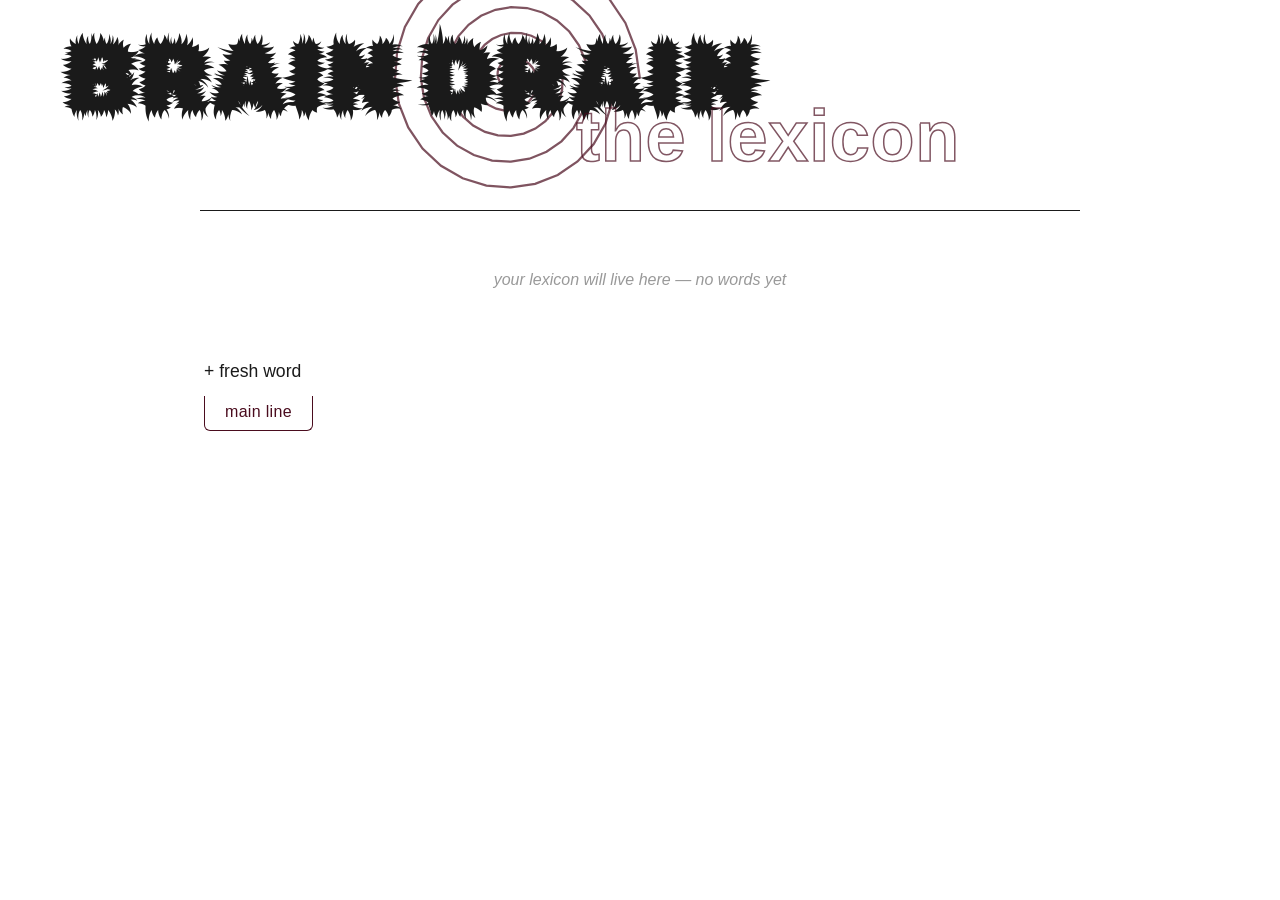
==== braindrain-lexicon/index.html @ 8d02b336 "braindrain: add lexicon — book icon, vocab modal, archive page - draggable book icon (locked in tune" ====
<!DOCTYPE html>
<html lang="en">
<head>
  <meta charset="UTF-8">
  <meta name="viewport" content="width=device-width, initial-scale=1.0">
  <title>brain drain · lexicon</title>
  <link rel="preconnect" href="https://fonts.googleapis.com">
  <link rel="preconnect" href="https://fonts.gstatic.com" crossorigin>
  <link href="https://fonts.googleapis.com/css2?family=Rubik+Beastly&family=Inter:wght@400;500;600&display=swap" rel="stylesheet">
  <link rel="stylesheet" href="../braindrain/braindrain.css?v=15">
  <link rel="stylesheet" href="../braindrain-mainline/braindrainmain.css?v=4">
  <link rel="stylesheet" href="lexicon.css?v=2">
</head>
<body>
  <header class="bd-header">
    <div class="wordmark">
      <svg class="rings" viewBox="0 0 200 200" aria-hidden="true">
        <path id="rings-spiral" fill="none" stroke="#4a0c1e" stroke-width="1.6" stroke-linecap="round"/>
      </svg>
      <h1>brain drain</h1>
      <span class="wordmark-sub">the lexicon</span>
    </div>
  </header>

  <main class="bd-main archive-main">
    <div id="lexicon-container">
      <div id="lexicon-body">
        <p class="archive-empty">loading…</p>
      </div>
    </div>
    <div class="archive-bottom-bar">
      <a href="/braindrain" class="link-btn bottom-link">+ fresh word</a>
    </div>
    <div class="folder-tabs folder-tabs-bottom folder-tabs-left">
      <a href="/braindrain-mainline" class="folder-tab">main line</a>
    </div>
  </main>

  <script>
    (() => {
      const path = document.getElementById('rings-spiral');
      if (!path) return;
      const cx = 100, cy = 100, maxR = 92, turns = 5, ptsPerTurn = 28;
      const total = turns * ptsPerTurn;
      let d = '';
      for (let i = 0; i <= total; i++) {
        const ratio = i / total;
        const angle = ratio * turns * 2 * Math.PI;
        const r = ratio * maxR;
        const x = (cx + r * Math.cos(angle)).toFixed(2);
        const y = (cy + r * Math.sin(angle)).toFixed(2);
        d += (i === 0 ? `M ${x} ${y}` : ` L ${x} ${y}`);
      }
      path.setAttribute('d', d);
    })();
  </script>

  <script src="lexicon.js?v=1"></script>
</body>
</html>
---- braindrain/braindrain.css ----
[hidden] { display: none !important; }

* {
  box-sizing: border-box;
  margin: 0;
  padding: 0;
}

:root {
  --brain-w: min(82%, 1000px, calc(70vh * 900 / 744));
}

body {
  font-family: "Helvetica Now Text", "Helvetica Now", "Helvetica Neue", Helvetica, Arial, sans-serif;
  background: #ffffff;
  color: #1a1a1a;
  min-height: 100vh;
  padding: 16px 56px 24px;
  text-transform: lowercase;
}

.bd-header {
  display: flex;
  justify-content: space-between;
  align-items: flex-start;
  gap: 24px;
  max-width: 1280px;
  margin: 0 auto;
}

.wordmark {
  position: relative;
  display: inline-block;
}

.rings {
  position: absolute;
  top: 50%;
  left: 64%;
  transform: translate(-50%, -50%);
  width: 280px;
  height: 280px;
  z-index: 2;
  opacity: 0.7;
  pointer-events: none;
}

.wordmark h1 {
  position: relative;
  z-index: 3;
  font-family: "Rubik Beastly", "Bagel Fat One", sans-serif;
  font-size: 6.25rem;
  font-weight: 400;
  line-height: 1;
  color: #1a1a1a;
  letter-spacing: 0.01em;
  padding: 0 8px;
  white-space: nowrap;
  text-transform: uppercase;
}

.main-line {
  font-size: 1.375rem;
  color: #1a1a1a;
  text-decoration: none;
  margin-top: 18px;
  white-space: nowrap;
}

.main-line:hover {
  text-decoration: underline;
  font-style: italic;
}

.bd-main {
  position: relative;
  margin: 36px auto 0;
  max-width: 1280px;
}

.stage {
  position: relative;
  display: flex;
  justify-content: center;
  width: 100%;
}

.brain-frame {
  position: relative;
  width: var(--brain-w);
  aspect-ratio: 900 / 744;
}

.now-stamp {
  position: absolute;
  top: 28px;
  left: 0;
  font-size: 1.275rem;
  color: #4a0c1e;
  z-index: 4;
  text-align: left;
  line-height: 1.25;
}

.now-stamp .now-date,
.now-stamp .now-time {
  display: block;
  white-space: nowrap;
}

.brain {
  position: absolute;
  inset: 0;
  width: 100%;
  height: 100%;
  object-fit: contain;
  user-select: none;
}

.overlay {
  position: absolute;
  inset: 0;
  pointer-events: none;
}

.textbox-wrap {
  position: absolute;
  left: 50%;
  top: 42%;
  transform: translate(-50%, -50%);
  width: min(40%, 360px);
  background: #ffffff;
  border: 1.5px solid #4a0c1e;
  border-radius: 2px;
  box-shadow: 4px 4px 0 rgba(0, 0, 0, 0.05);
  pointer-events: auto;
}

#factoid-input {
  width: 100%;
  border: none;
  outline: none;
  background: transparent;
  font-family: inherit;
  font-size: 1.275rem;
  line-height: 1.5;
  padding: 14px 36px 14px 16px;
  resize: none;
  color: #1a1a1a;
  text-transform: none;
  min-height: 165px;
  display: block;
}

.pin-btn {
  position: absolute;
  top: 7px;
  right: 3px;
  background: none;
  border: none;
  padding: 4px;
  cursor: pointer;
  z-index: 5;
  display: inline-flex;
  align-items: center;
  justify-content: center;
}

.clip {
  width: 27px;
  height: 27px;
  opacity: 0.85;
  display: block;
}

.pin-btn:hover .clip {
  opacity: 1;
  transform: rotate(-12deg);
  transition: transform 0.18s ease;
}

.pin-count {
  position: absolute;
  top: -2px;
  right: -2px;
  background: #4a0c1e;
  color: #fff;
  font-size: 0.65rem;
  font-weight: 600;
  border-radius: 50%;
  width: 16px;
  height: 16px;
  display: flex;
  align-items: center;
  justify-content: center;
  line-height: 1;
  text-transform: none;
}

@keyframes pin-out {
  0% { transform: translate(-50%, -50%) rotate(0deg); opacity: 1; }
  100% { transform: translate(-50%, -180%) rotate(-4deg); opacity: 0; }
}

@keyframes pin-in {
  0% { transform: translate(-50%, 80%) rotate(2deg); opacity: 0; }
  100% { transform: translate(-50%, -50%) rotate(0deg); opacity: 1; }
}

.textbox-wrap.pin-out {
  animation: pin-out 0.32s ease-in forwards;
}

.textbox-wrap.pin-in {
  animation: pin-in 0.32s ease-out forwards;
}

.review-counter {
  font-size: 0.85rem;
  color: #4a0c1e;
  font-style: italic;
  margin-bottom: 6px;
  text-transform: lowercase;
}

.card-delete {
  position: absolute;
  top: 6px;
  right: 8px;
  background: none;
  border: none;
  font-family: inherit;
  font-size: 1.1rem;
  line-height: 1;
  color: #999;
  cursor: pointer;
  padding: 4px 6px;
  z-index: 5;
}

.card-delete:hover {
  color: #4a0c1e;
}

.review-card { position: relative; }

.actions {
  margin-top: 12px;
  display: flex;
  justify-content: center;
}

.action-row {
  width: var(--brain-w);
  display: flex;
  justify-content: space-between;
  align-items: center;
  gap: 16px;
}

.left-action {
  display: flex;
  align-items: center;
  gap: 10px;
}

.link-btn {
  font-family: inherit;
  font-size: 1.425rem;
  background: none;
  border: none;
  color: #1a1a1a;
  padding: 6px 0;
  cursor: pointer;
  text-transform: lowercase;
  white-space: nowrap;
  flex-shrink: 0;
}

.link-btn:hover {
  text-decoration: underline;
  font-style: italic;
}

#context-input-wrap {
  display: inline-flex;
  align-items: center;
  gap: 8px;
}

#context-input {
  font-family: inherit;
  font-size: 1.225rem;
  width: 220px;
  max-width: 100%;
  min-width: 0;
  border: none;
  border-bottom: 1.5px solid #1a1a1a;
  background: transparent;
  padding: 4px 4px 6px;
  outline: none;
  text-transform: none;
  color: #1a1a1a;
}

#context-input-wrap {
  min-width: 0;
}

.left-action {
  min-width: 0;
}

#context-counter {
  font-size: 0.945rem;
  color: #777;
  font-variant-numeric: tabular-nums;
}

.context-cancel {
  background: none;
  border: none;
  color: #777;
  cursor: pointer;
  font-size: 1.175rem;
  padding: 4px;
  line-height: 1;
}

.context-cancel:hover {
  color: #1a1a1a;
  font-style: italic;
}

/* sort dropdown */
.sort-wrap {
  position: relative;
}

.sort-menu {
  position: absolute;
  top: calc(100% + 8px);
  left: 50%;
  transform: translateX(-50%);
  min-width: 180px;
  background: #ffffff;
  border: 1.5px solid #1a1a1a;
  border-radius: 2px;
  box-shadow: 4px 4px 0 rgba(0, 0, 0, 0.05);
  z-index: 20;
  display: flex;
  flex-direction: column;
}

.sort-menu-item {
  font-family: inherit;
  font-size: 1.1rem;
  background: none;
  border: none;
  padding: 10px 16px;
  cursor: pointer;
  text-align: left;
  color: #1a1a1a;
  text-transform: lowercase;
  border-bottom: 1px solid #eee;
}

.sort-menu-item:last-child { border-bottom: none; }

.sort-menu-item.active {
  font-weight: 700;
}

#sort-btn.has-selection {
  font-weight: 700;
}

.sort-menu-item:hover {
  background: #faf6f1;
  font-style: italic;
}

.sort-menu-item.sort-add {
  color: #555;
}

.sort-add-input {
  font-family: inherit;
  font-size: 1.1rem;
  border: none;
  padding: 10px 16px;
  outline: none;
  text-transform: none;
  color: #1a1a1a;
  width: 100%;
}

/* review state */
.review-card {
  position: absolute;
  left: 50%;
  top: 42%;
  transform: translate(-50%, -50%);
  width: min(58%, 520px);
  background: #ffffff;
  border: 1.5px solid #1a1a1a;
  border-radius: 2px;
  padding: 18px 20px;
  box-shadow: 4px 4px 0 rgba(0, 0, 0, 0.05);
  pointer-events: auto;
}

.review-stamp {
  font-size: 1.125rem;
  color: #555;
  margin-bottom: 10px;
  font-style: italic;
}

.review-text {
  font-size: 1.325rem;
  line-height: 1.5;
  color: #1a1a1a;
  white-space: pre-wrap;
  text-transform: none;
}

.review-context {
  margin-top: 12px;
  padding-top: 10px;
  border-top: 1px dashed #999;
  font-size: 1.175rem;
  color: #555;
  text-transform: none;
  font-style: italic;
}

.bd-status {
  margin-top: 16px;
  text-align: center;
  font-size: 1.125rem;
  color: #555;
  font-style: italic;
}

.bd-status.bd-status-error {
  color: #b13030;
}


.saved-card {
  background: #ffffff;
}

.saved-message {
  padding: 28px 16px;
  font-size: 1.225rem;
  text-align: center;
  font-style: italic;
  color: #1a1a1a;
  text-transform: lowercase;
}

.saved-actions {
  flex-direction: column;
  align-items: center;
  justify-content: center !important;
  gap: 8px;
}

.bottom-mainline {
  display: block;
  text-align: center;
  margin-top: 18px;
  font-size: 1.05rem;
  color: #4a0c1e;
  text-decoration: none;
}

.bottom-mainline:hover {
  text-decoration: underline;
  font-style: italic;
}

a:hover {
  font-style: italic;
}

.book-btn {
  position: fixed;
  top: 118px;
  right: 78px;
  width: 48px;
  height: 48px;
  background: radial-gradient(circle at 40% 35%, rgba(74, 12, 30, 0.38) 0%, rgba(74, 12, 30, 0.3) 55%, rgba(74, 12, 30, 0.18) 100%);
  border: none;
  border-radius: 50%;
  cursor: grab;
  padding: 7px;
  z-index: 100;
  display: flex;
  align-items: center;
  justify-content: center;
  user-select: none;
  touch-action: none;
}

.book-btn.dragging { cursor: grabbing; }

.book-icon { width: 100%; height: 100%; }

.book-resize {
  position: absolute;
  right: -3px;
  bottom: -3px;
  width: 16px;
  height: 16px;
  border-radius: 50%;
  background: #4a0c1e;
  cursor: nwse-resize;
  z-index: 2;
  display: flex;
  align-items: center;
  justify-content: center;
  touch-action: none;
  opacity: 0.85;
  transition: opacity 0.15s ease;
}
.book-resize:hover { opacity: 1; }
.book-resize svg { width: 9px; height: 9px; display: block; }

.book-btn svg {
  width: 100%;
  height: 100%;
  display: block;
  opacity: 0.75;
  transition: opacity 0.15s ease, transform 0.15s ease;
}

.book-btn:hover svg {
  opacity: 1;
  transform: rotate(-4deg);
}

.lex-modal {
  position: fixed;
  inset: 0;
  z-index: 200;
  display: flex;
  align-items: center;
  justify-content: center;
}

.lex-backdrop {
  position: absolute;
  inset: 0;
  background: rgba(255, 255, 255, 0.78);
  backdrop-filter: blur(2px);
}

.lex-card {
  position: relative;
  background: #ffffff;
  border: 1.5px solid #1a1a1a;
  border-radius: 2px;
  box-shadow: 4px 4px 0 rgba(0, 0, 0, 0.05);
  padding: 24px 28px 20px;
  width: min(92%, 460px);
  max-height: 80vh;
  overflow-y: auto;
}

.lex-close {
  position: absolute;
  top: 6px;
  right: 10px;
  background: none;
  border: none;
  font-family: inherit;
  font-size: 1.4rem;
  line-height: 1;
  color: #999;
  cursor: pointer;
  padding: 4px 6px;
}

.lex-close:hover { color: #4a0c1e; }

.lex-title {
  font-size: 1.3rem;
  font-style: italic;
  color: #4a0c1e;
  margin-bottom: 14px;
  text-transform: lowercase;
}

.lex-input {
  width: 100%;
  font-family: inherit;
  font-size: 1.5rem;
  border: none;
  border-bottom: 1.5px solid #1a1a1a;
  background: transparent;
  padding: 6px 2px 8px;
  outline: none;
  text-transform: none;
  color: #1a1a1a;
}

.lex-preview {
  margin-top: 16px;
  padding-top: 14px;
  border-top: 1px dashed #999;
  font-size: 1.05rem;
  color: #1a1a1a;
  text-transform: none;
  line-height: 1.5;
}

.lex-preview .lex-pos {
  font-style: italic;
  color: #4a0c1e;
  font-size: 0.95rem;
  margin-right: 6px;
}

.lex-preview .lex-def {
  margin-bottom: 6px;
}

.lex-status {
  margin-top: 12px;
  font-size: 1rem;
  font-style: italic;
  color: #555;
  text-transform: lowercase;
}

.lex-status.lex-status-error {
  color: #b13030;
}

.lex-actions {
  margin-top: 18px;
  display: flex;
  justify-content: space-between;
  align-items: center;
}

.lex-add, .lex-enter {
  font-size: 1.75rem;
  color: #4a0c1e;
  padding: 4px 10px;
  line-height: 1;
}

.lex-queue-count {
  font-size: 0.95rem;
  color: #777;
  font-style: italic;
  text-transform: lowercase;
}

@media (max-width: 720px) {
  :root { --brain-w: 92%; }
  body { padding: 16px 14px 24px; }
  .wordmark h1 { font-size: 2.75rem; padding: 0 4px; }
  .rings { width: 110px; height: 110px; left: 60%; }
  .review-card { width: min(48%, 240px); padding: 12px 14px; }
  .bottom-mainline {
    font-size: 0.95rem;
    margin-top: 14px;
  }
  .now-stamp {
    font-size: 0.9rem;
    top: auto;
    bottom: calc(100% + 4px);
  }
  .now-stamp .now-date,
  .now-stamp .now-time {
    display: inline;
  }
  .now-stamp .now-date::after {
    content: " · ";
  }
  .bd-main { margin-top: 110px; }
  .link-btn { font-size: 1rem; }
  .sort-menu { min-width: 140px; }
  .sort-menu-item { font-size: 0.9rem; padding: 8px 12px; }
  .sort-add-input { font-size: 0.9rem; padding: 8px 12px; }
  .action-row { gap: 8px; }
  .textbox-wrap {
    left: 50%;
    top: 42%;
    width: min(56%, 240px);
  }
  #factoid-input { font-size: 0.85rem; min-height: 48px; padding: 8px 24px 8px 10px; }
  .saved-message { padding: 18px 12px; font-size: 1rem; }
  #context-input { font-size: 0.9rem; width: 130px; }
  #context-counter { font-size: 0.75rem; }
  .review-stamp { font-size: 0.8rem; }
  .review-text { font-size: 0.95rem; }
  .review-context { font-size: 0.85rem; }
  .bd-status { font-size: 0.95rem; }
  .clip { width: 16px; height: 16px; top: 4px; right: 4px; }
  .book-btn {
    top: 70px;
    right: 14px;
    width: 38px;
    height: 38px;
    padding: 6px;
  }
}
---- braindrain-mainline/braindrainmain.css ----
.bd-header {
  position: sticky;
  top: 0;
  background: #ffffff;
  z-index: 50;
  padding-top: 12px;
  padding-bottom: 12px;
}

.wordmark-sub {
  position: absolute;
  font-family: "Helvetica Now Text", "Helvetica Now", "Helvetica Neue", Helvetica, Arial, sans-serif;
  font-size: 4.5rem;
  font-weight: 600;
  letter-spacing: 0.01em;
  text-transform: lowercase;
  -webkit-text-stroke: 1.5px #4a0c1e;
  color: transparent;
  white-space: nowrap;
  left: 520px;
  top: 67px;
  opacity: 0.69;
  z-index: 4;
  pointer-events: none;
}

@media (max-width: 720px) {
  .wordmark-sub {
    font-size: 2rem;
    opacity: 0.69;
    -webkit-text-stroke: 1px #4a0c1e;
    left: 144px;
    top: 29px;
  }
}

.archive-main {
  margin-top: 70px;
}

.folder-tabs {
  max-width: 880px;
  margin: 14px auto 0;
  display: flex;
  justify-content: flex-end;
  padding: 0 4px;
}

.folder-tabs-left {
  justify-content: flex-start;
}

.folder-tab {
  display: inline-block;
  background: #fff;
  border: 1.5px solid #4a0c1e;
  color: #4a0c1e;
  text-decoration: none;
  font-size: 1rem;
  padding: 7px 20px 9px;
  text-transform: lowercase;
  letter-spacing: 0.02em;
  position: relative;
  z-index: 2;
  border-top: none;
  border-radius: 0 0 6px 6px;
}

.folder-tab:hover {
  font-style: italic;
  background: #faf6f1;
}

#archive-container {
  margin: 0 auto;
  max-width: 880px;
}

.archive-controls {
  display: flex;
  flex-direction: column;
  align-items: flex-end;
  padding: 0 4px 14px;
  gap: 0;
  border-bottom: 1.5px solid #1a1a1a;
}

.archive-controls .link-btn {
  font-size: 1.05rem;
  padding: 2px 0;
  line-height: 1.1;
}

.control-wrap {
  position: relative;
}

.archive-controls .sort-menu {
  top: 0;
  right: calc(100% + 10px);
  left: auto;
  transform: none;
}

#rethink-btn.active {
  font-style: italic;
  font-weight: 700;
}

.archive-list {
  list-style: none;
  padding: 0;
  margin: 0;
}

.archive-entry {
  border-bottom: 1px solid #ddd;
  padding: 16px 4px;
  display: grid;
  grid-template-columns: 200px 1fr 110px;
  gap: 24px;
  text-transform: none;
}

.archive-entry .entry-time {
  font-size: 0.9rem;
  color: #666;
  font-style: italic;
  white-space: nowrap;
  padding-top: 2px;
}

.entry-time .entry-date,
.entry-time .entry-clock {
  display: inline;
}

.entry-time .entry-date::after {
  content: " · ";
}

.archive-entry .entry-body {
  display: flex;
  flex-direction: column;
  gap: 6px;
}

.archive-entry .entry-text {
  font-size: 1.05rem;
  line-height: 1.5;
  color: #1a1a1a;
  white-space: pre-wrap;
}

.archive-entry .entry-context {
  font-size: 0.9rem;
  color: #777;
  font-style: italic;
  border-left: 2px solid #ccc;
  padding-left: 10px;
}

.archive-entry .entry-category {
  font-size: 0.9rem;
  color: #4a0c1e;
  font-style: italic;
  text-align: right;
  padding-top: 2px;
  text-transform: lowercase;
}

.archive-empty {
  text-align: center;
  padding: 40px 16px;
  font-style: italic;
  color: #777;
  text-transform: none;
}

.archive-empty a { color: #1a1a1a; }

.rethink-active .archive-entry:not(.editing) {
  cursor: pointer;
  transition: background 0.12s ease;
}

.rethink-active .archive-entry:not(.editing):hover {
  background: rgba(74, 12, 30, 0.2);
}

.archive-entry.editing { background: rgba(74, 12, 30, 0.2); }

.archive-entry.editing .entry-category { display: none; }

.archive-entry.editing .entry-edit-form {
  display: flex;
  flex-direction: column;
  gap: 8px;
}

.entry-edit-form .edit-text {
  width: 100%;
  border: 1px solid #1a1a1a;
  border-radius: 2px;
  padding: 8px 10px;
  font-family: inherit;
  font-size: 1rem;
  line-height: 1.4;
  resize: vertical;
  min-height: 50px;
  text-transform: none;
  outline: none;
  background: #fff;
}

.entry-edit-form .edit-context {
  width: 100%;
  border: none;
  border-bottom: 1px solid #999;
  padding: 4px 4px 6px;
  background: transparent;
  font-family: inherit;
  font-size: 0.95rem;
  outline: none;
  color: #1a1a1a;
  text-transform: none;
}

.entry-edit-form .edit-controls {
  display: flex;
  justify-content: space-between;
  align-items: center;
  gap: 12px;
  margin-top: 4px;
}

.entry-edit-form .edit-category {
  width: 140px;
  border: none;
  border-bottom: 1px solid #999;
  padding: 4px 4px 6px;
  background: transparent;
  font-family: inherit;
  font-size: 0.9rem;
  outline: none;
  color: #4a0c1e;
  text-transform: lowercase;
}

.entry-edit-form .edit-actions {
  display: flex;
  gap: 14px;
  align-items: center;
}

.entry-edit-form .edit-delete {
  color: #b13030;
  font-size: 0.95rem;
  background: none;
  border: none;
  cursor: pointer;
  font-family: inherit;
  text-transform: lowercase;
  padding: 0;
}

.entry-edit-form .edit-delete:hover {
  text-decoration: underline;
  font-style: italic;
}

.entry-edit-form .link-btn {
  font-size: 0.95rem;
  padding: 0;
}

.archive-bottom-bar {
  max-width: 880px;
  margin: 32px auto 0;
  display: flex;
  justify-content: space-between;
  align-items: flex-start;
  padding: 0 4px;
  gap: 16px;
}

.bottom-right-stack {
  display: flex;
  flex-direction: column;
  align-items: flex-end;
  gap: 4px;
}

.bottom-link {
  font-family: inherit;
  font-size: 1.1rem;
  background: none;
  border: none;
  color: #1a1a1a;
  cursor: pointer;
  text-transform: lowercase;
  text-decoration: none;
  padding: 0;
}

.bottom-link:hover {
  text-decoration: underline;
  font-style: italic;
}

.bottom-sheet-link {
  font-size: 0.85rem;
  color: #777;
  font-style: italic;
  text-decoration: none;
}

.bottom-sheet-link:hover {
  color: #1a1a1a;
  text-decoration: underline;
}

.sewer-hunter {
  position: fixed;
  bottom: 0;
  left: 50%;
  transform: translateX(-50%);
  width: 387px;
  max-width: 90vw;
  height: auto;
  opacity: 0.25;
  z-index: 1;
  pointer-events: none;
  user-select: none;
  display: block;
}

@media print {
  .bd-header { position: static; }
  .bd-header .rings { display: none; }
  .archive-controls,
  .archive-bottom-bar,
  .sewer-hunter { display: none !important; }
  body { padding: 16px 24px; background: #fff; color: #000; }
  .archive-entry { break-inside: avoid; padding: 10px 0; }
  .wordmark h1 {
    font-size: 2rem !important;
    text-shadow: none !important;
    -webkit-text-stroke: 0 !important;
  }
}

@media (max-width: 720px) {
  .bd-header { padding-top: 8px; padding-bottom: 8px; }
  .archive-main { margin-top: 36px; }
  #archive-container { padding: 0 3%; }
  .archive-controls { padding: 0 0 8px; }
  .archive-controls .link-btn { font-size: 0.95rem; }

  .archive-entry {
    grid-template-columns: 64px 1fr 56px;
    gap: 8px;
    padding: 12px 2px;
  }
  .archive-entry .entry-time {
    padding-top: 1px;
    font-size: 0.72rem;
    white-space: normal;
    line-height: 1.25;
  }
  .entry-time .entry-date,
  .entry-time .entry-clock {
    display: block;
  }
  .entry-time .entry-date::after { content: ""; }

  .archive-entry .entry-text { font-size: 0.88rem; line-height: 1.4; }
  .archive-entry .entry-context { font-size: 0.76rem; padding-left: 8px; }
  .archive-entry .entry-category {
    text-align: right;
    font-size: 0.72rem;
    padding-top: 1px;
    line-height: 1.25;
    word-break: break-word;
  }

  .archive-entry.editing {
    grid-template-columns: 1fr;
    gap: 6px;
  }
  .entry-edit-form .edit-text {
    min-height: 70px;
    font-size: 0.9rem;
  }
  .entry-edit-form .edit-context {
    font-size: 0.85rem;
  }
  .entry-edit-form .edit-controls {
    flex-direction: column;
    align-items: stretch;
    gap: 10px;
  }
  .entry-edit-form .edit-category {
    width: 100%;
    font-size: 0.85rem;
  }
  .entry-edit-form .edit-actions {
    justify-content: flex-end;
    gap: 16px;
  }
  .entry-edit-form .edit-delete,
  .entry-edit-form .link-btn {
    font-size: 0.9rem;
  }

  .archive-bottom-bar { padding: 0; margin-top: 24px; gap: 8px; }
  .bottom-link { font-size: 0.95rem; }
  .bottom-sheet-link { font-size: 0.75rem; }
  .sewer-hunter { width: min(80%, 280px); }
}
---- braindrain-lexicon/lexicon.css ----
/* lexicon-page-specific styles */

#lexicon-container {
  margin: 0 auto;
  max-width: 880px;
  border-top: 1.5px solid #1a1a1a;
  padding-top: 20px;
}

.lexicon-list {
  list-style: none;
  padding: 0;
  margin: 0;
}

.lexicon-entry {
  padding: 14px 4px;
  border-bottom: 1px solid #ddd;
  display: grid;
  grid-template-columns: 200px 1fr;
  gap: 24px;
  text-transform: none;
}

.lexicon-entry .lex-word {
  font-size: 1.2rem;
  font-weight: 600;
  color: #1a1a1a;
}

.lexicon-entry .lex-definition {
  font-size: 1.05rem;
  color: #333;
  line-height: 1.5;
  white-space: pre-wrap;
}

.archive-empty {
  text-align: center;
  color: #999;
  font-style: italic;
  padding: 40px 0;
}

@media (max-width: 720px) {
  .lexicon-entry {
    grid-template-columns: 1fr;
    gap: 6px;
  }
}
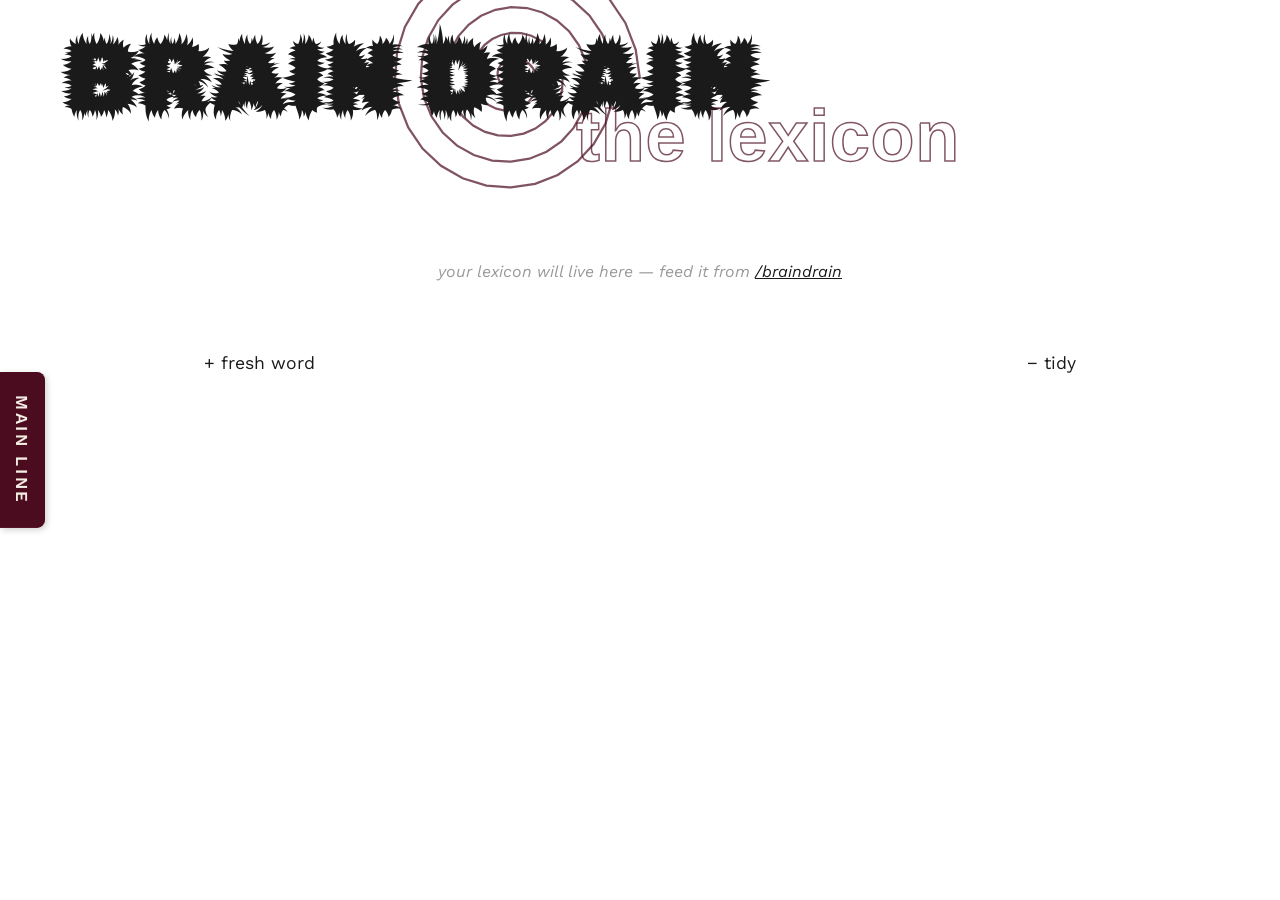
==== commit 80e81b0b: "braindrain + homepage: lexicon polish, mainline pagination, font + tab changes braindrain (input): -" ====
--- a/braindrain-lexicon/index.html
+++ b/braindrain-lexicon/index.html
@@ -6,10 +6,10 @@
   <title>brain drain · lexicon</title>
   <link rel="preconnect" href="https://fonts.googleapis.com">
   <link rel="preconnect" href="https://fonts.gstatic.com" crossorigin>
-  <link href="https://fonts.googleapis.com/css2?family=Rubik+Beastly&family=Inter:wght@400;500;600&display=swap" rel="stylesheet">
-  <link rel="stylesheet" href="../braindrain/braindrain.css?v=15">
-  <link rel="stylesheet" href="../braindrain-mainline/braindrainmain.css?v=4">
-  <link rel="stylesheet" href="lexicon.css?v=2">
+  <link href="https://fonts.googleapis.com/css2?family=Rubik+Beastly&family=Inter:wght@400;500;600&family=Work+Sans:ital,wght@0,400;0,500;0,600;1,400&display=swap" rel="stylesheet">
+  <link rel="stylesheet" href="../braindrain/braindrain.css?v=17">
+  <link rel="stylesheet" href="../braindrain-mainline/braindrainmain.css?v=6">
+  <link rel="stylesheet" href="lexicon.css?v=4">
 </head>
 <body>
   <header class="bd-header">
@@ -29,10 +29,11 @@
       </div>
     </div>
     <div class="archive-bottom-bar">
-      <a href="/braindrain" class="link-btn bottom-link">+ fresh word</a>
+      <a href="/braindrain?open=lex" class="link-btn bottom-link">+ fresh word</a>
+      <button type="button" id="tidy-btn" class="link-btn bottom-link">− tidy</button>
     </div>
-    <div class="folder-tabs folder-tabs-bottom folder-tabs-left">
-      <a href="/braindrain-mainline" class="folder-tab">main line</a>
+    <div class="folder-tabs folder-tabs-side folder-tabs-side-left">
+      <a href="/braindrain-mainline" class="folder-tab folder-tab-side folder-tab-side-left">main line</a>
     </div>
   </main>
 
@@ -55,6 +56,6 @@
     })();
   </script>
 
-  <script src="lexicon.js?v=1"></script>
+  <script src="lexicon.js?v=5"></script>
 </body>
 </html>
--- a/braindrain/braindrain.css
+++ b/braindrain/braindrain.css
@@ -11,7 +11,7 @@
 }
 
 body {
-  font-family: "Helvetica Now Text", "Helvetica Now", "Helvetica Neue", Helvetica, Arial, sans-serif;
+  font-family: "Work Sans", "Helvetica Neue", Helvetica, Arial, sans-serif;
   background: #ffffff;
   color: #1a1a1a;
   min-height: 100vh;
@@ -659,6 +659,43 @@
   color: #777;
   font-style: italic;
   text-transform: lowercase;
+}
+
+.lex-manual {
+  margin-top: 14px;
+  padding-top: 14px;
+  border-top: 1px dashed #999;
+}
+
+.lex-manual-prompt {
+  font-size: 0.95rem;
+  color: #555;
+  font-style: italic;
+  margin-bottom: 10px;
+  text-transform: lowercase;
+}
+
+.lex-manual-input {
+  width: 100%;
+  font-family: inherit;
+  font-size: 1.1rem;
+  line-height: 1.4;
+  border: 1.5px solid #1a1a1a;
+  background: transparent;
+  padding: 10px 12px;
+  resize: vertical;
+  outline: none;
+  text-transform: none;
+  color: #1a1a1a;
+  border-radius: 2px;
+  box-sizing: border-box;
+}
+
+.lex-manual-actions {
+  display: flex;
+  gap: 18px;
+  margin-top: 12px;
+  align-items: center;
 }
 
 @media (max-width: 720px) {
--- a/braindrain-mainline/braindrainmain.css
+++ b/braindrain-mainline/braindrainmain.css
@@ -1,3 +1,7 @@
+body {
+  font-family: "Work Sans", "Helvetica Neue", Helvetica, Arial, sans-serif;
+}
+
 .bd-header {
   position: sticky;
   top: 0;
@@ -71,6 +75,94 @@
   background: #faf6f1;
 }
 
+.folder-tabs-side {
+  position: fixed;
+  right: 0;
+  top: 50%;
+  transform: translateY(-50%);
+  max-width: none;
+  margin: 0;
+  padding: 0;
+  display: block;
+  z-index: 50;
+}
+
+.folder-tab-side {
+  display: block;
+  background: #4a0c1e;
+  border: 1.5px solid #4a0c1e;
+  border-right: none;
+  color: #f4ede4;
+  padding: 22px 12px;
+  border-radius: 8px 0 0 8px;
+  writing-mode: vertical-rl;
+  text-orientation: mixed;
+  text-transform: uppercase;
+  letter-spacing: 0.16em;
+  font-weight: 600;
+  font-size: 1.05rem;
+  box-shadow: -2px 2px 6px rgba(0, 0, 0, 0.18);
+  transition: padding 0.18s ease, background 0.18s ease;
+}
+
+.folder-tab-side:hover {
+  padding: 22px 18px;
+  background: #6a1530;
+  font-style: normal;
+}
+
+.folder-tabs-side-left {
+  right: auto;
+  left: 0;
+}
+
+.sort-submenu-item {
+  padding-left: 28px !important;
+  font-size: 0.95rem !important;
+  color: #444;
+}
+
+.sort-submenu-item.active {
+  font-weight: 700;
+  color: #1a1a1a;
+}
+
+.pager {
+  display: flex;
+  justify-content: space-between;
+  align-items: center;
+  padding: 18px 4px 6px;
+  margin-top: 8px;
+  border-top: 1px solid #ddd;
+}
+
+.pager .link-btn {
+  font-size: 1.05rem;
+  color: #1a1a1a;
+}
+
+.pager .link-btn[disabled] {
+  color: #ccc;
+  cursor: default;
+  pointer-events: none;
+}
+
+.pager-status {
+  font-size: 0.9rem;
+  color: #666;
+  font-style: italic;
+  text-transform: lowercase;
+}
+
+.folder-tab-side-left {
+  border-right: 1.5px solid #4a0c1e;
+  border-left: none;
+  border-radius: 0 8px 8px 0;
+  box-shadow: 2px 2px 6px rgba(0, 0, 0, 0.18);
+  /* read top-to-bottom on the left so it still feels like a tab pointing out */
+  writing-mode: vertical-lr;
+}
+
 #archive-container {
   margin: 0 auto;
   max-width: 880px;
@@ -132,11 +224,11 @@
 
 .entry-time .entry-date,
 .entry-time .entry-clock {
-  display: inline;
+  display: block;
 }
 
 .entry-time .entry-date::after {
-  content: " · ";
+  content: "";
 }
 
 .archive-entry .entry-body {
--- a/braindrain-lexicon/lexicon.css
+++ b/braindrain-lexicon/lexicon.css
@@ -3,8 +3,7 @@
 #lexicon-container {
   margin: 0 auto;
   max-width: 880px;
-  border-top: 1.5px solid #1a1a1a;
-  padding-top: 20px;
+  padding-top: 12px;
 }
 
 .lexicon-list {
@@ -20,6 +19,11 @@
   grid-template-columns: 200px 1fr;
   gap: 24px;
   text-transform: none;
+  position: relative;
+}
+
+.lexicon-entry.tidy {
+  grid-template-columns: 200px 1fr 40px;
 }
 
 .lexicon-entry .lex-word {
@@ -35,6 +39,34 @@
   white-space: pre-wrap;
 }
 
+.lex-paren {
+  font-style: italic;
+  font-size: 0.88em;
+  color: #999;
+}
+
+.lex-delete {
+  background: none;
+  border: none;
+  font-family: inherit;
+  font-size: 1.4rem;
+  color: #999;
+  cursor: pointer;
+  padding: 4px 8px;
+  align-self: start;
+  border-radius: 2px;
+}
+
+.lex-delete:hover {
+  color: #b13030;
+  background: rgba(177, 48, 48, 0.06);
+}
+
+#tidy-btn.active {
+  font-style: italic;
+  font-weight: 700;
+}
+
 .archive-empty {
   text-align: center;
   color: #999;
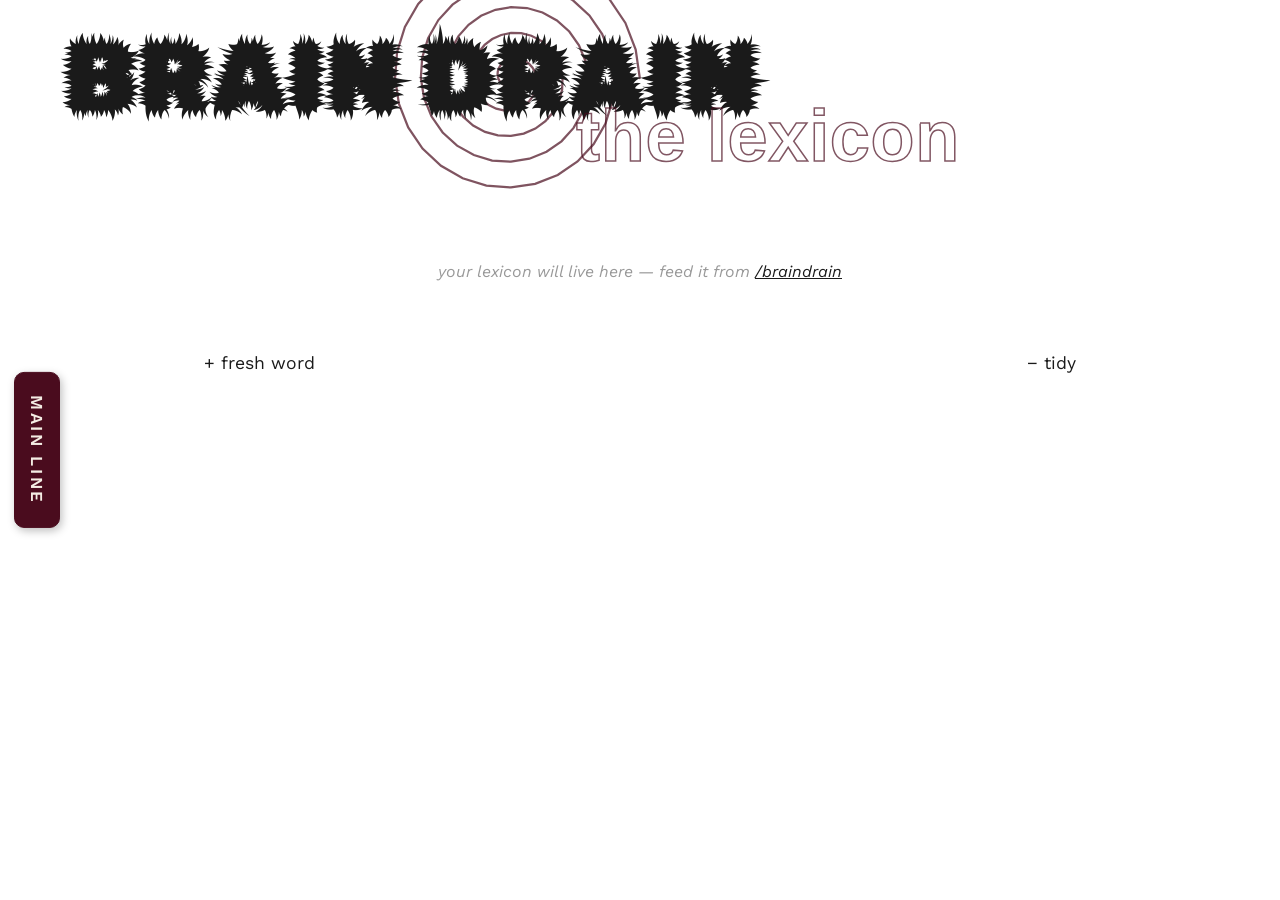
==== commit 6c60143d: "braindrain: nudge side tabs in from the viewport edge Tabs were flush against the edge with a half-r" ====
--- a/braindrain-lexicon/index.html
+++ b/braindrain-lexicon/index.html
@@ -8,8 +8,8 @@
   <link rel="preconnect" href="https://fonts.gstatic.com" crossorigin>
   <link href="https://fonts.googleapis.com/css2?family=Rubik+Beastly&family=Inter:wght@400;500;600&family=Work+Sans:ital,wght@0,400;0,500;0,600;1,400&display=swap" rel="stylesheet">
   <link rel="stylesheet" href="../braindrain/braindrain.css?v=17">
-  <link rel="stylesheet" href="../braindrain-mainline/braindrainmain.css?v=6">
-  <link rel="stylesheet" href="lexicon.css?v=4">
+  <link rel="stylesheet" href="../braindrain-mainline/braindrainmain.css?v=11">
+  <link rel="stylesheet" href="lexicon.css?v=5">
 </head>
 <body>
   <header class="bd-header">
@@ -56,6 +56,6 @@
     })();
   </script>
 
-  <script src="lexicon.js?v=5"></script>
+  <script src="lexicon.js?v=6"></script>
 </body>
 </html>
--- a/braindrain-mainline/braindrainmain.css
+++ b/braindrain-mainline/braindrainmain.css
@@ -77,7 +77,7 @@
 
 .folder-tabs-side {
   position: fixed;
-  right: 0;
+  right: 14px;
   top: 50%;
   transform: translateY(-50%);
   max-width: none;
@@ -91,17 +91,16 @@
   display: block;
   background: #4a0c1e;
   border: 1.5px solid #4a0c1e;
-  border-right: none;
   color: #f4ede4;
   padding: 22px 12px;
-  border-radius: 8px 0 0 8px;
+  border-radius: 10px;
   writing-mode: vertical-rl;
   text-orientation: mixed;
   text-transform: uppercase;
   letter-spacing: 0.16em;
   font-weight: 600;
   font-size: 1.05rem;
-  box-shadow: -2px 2px 6px rgba(0, 0, 0, 0.18);
+  box-shadow: -2px 3px 8px rgba(0, 0, 0, 0.25);
   transition: padding 0.18s ease, background 0.18s ease;
 }
 
@@ -113,7 +112,7 @@
 
 .folder-tabs-side-left {
   right: auto;
-  left: 0;
+  left: 14px;
 }
 
 .sort-submenu-item {
@@ -155,10 +154,9 @@
 }
 
 .folder-tab-side-left {
-  border-right: 1.5px solid #4a0c1e;
-  border-left: none;
-  border-radius: 0 8px 8px 0;
-  box-shadow: 2px 2px 6px rgba(0, 0, 0, 0.18);
+  border: 1.5px solid #4a0c1e;
+  border-radius: 10px;
+  box-shadow: 2px 3px 8px rgba(0, 0, 0, 0.25);
   /* read top-to-bottom on the left so it still feels like a tab pointing out */
   writing-mode: vertical-lr;
 }
--- a/braindrain-lexicon/lexicon.css
+++ b/braindrain-lexicon/lexicon.css
@@ -62,6 +62,62 @@
   background: rgba(177, 48, 48, 0.06);
 }
 
+.lexicon-entry.tidy {
+  cursor: pointer;
+  transition: background 0.15s ease;
+}
+
+.lexicon-entry.tidy:hover {
+  background: rgba(74, 12, 30, 0.04);
+}
+
+.lexicon-entry.editing {
+  cursor: default;
+  display: block;
+  padding: 16px 4px;
+}
+
+.lexicon-entry.editing:hover {
+  background: transparent;
+}
+
+.lexicon-entry .edit-word {
+  font-family: inherit;
+  font-size: 1.2rem;
+  font-weight: 600;
+  border: none;
+  border-bottom: 1.5px solid #1a1a1a;
+  padding: 4px 2px 6px;
+  margin-bottom: 12px;
+  width: 100%;
+  background: transparent;
+  outline: none;
+  text-transform: none;
+  color: #1a1a1a;
+}
+
+.lexicon-entry .edit-definition {
+  font-family: inherit;
+  font-size: 1.05rem;
+  line-height: 1.5;
+  border: 1.5px solid #1a1a1a;
+  border-radius: 2px;
+  padding: 8px 10px;
+  width: 100%;
+  resize: vertical;
+  outline: none;
+  text-transform: none;
+  color: #1a1a1a;
+  box-sizing: border-box;
+}
+
+.lexicon-entry .edit-actions {
+  display: flex;
+  gap: 16px;
+  margin-top: 10px;
+  justify-content: flex-end;
+}
+
 #tidy-btn.active {
   font-style: italic;
   font-weight: 700;
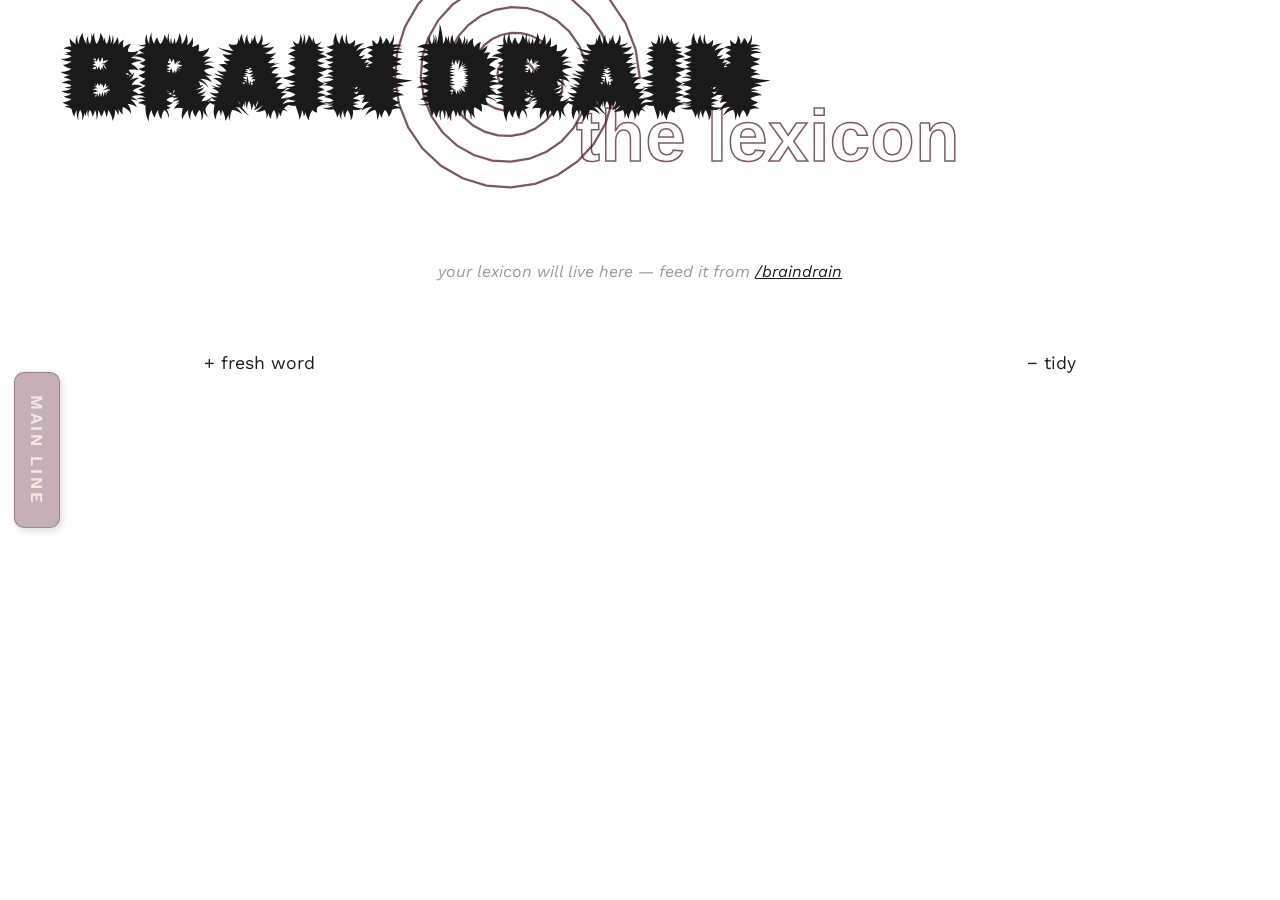
==== commit 9d878504: "braindrain: translucent side tabs, stacked + draggable timestamp, MW lookup proxy - folder tabs (lex" ====
--- a/braindrain-lexicon/index.html
+++ b/braindrain-lexicon/index.html
@@ -8,7 +8,7 @@
   <link rel="preconnect" href="https://fonts.gstatic.com" crossorigin>
   <link href="https://fonts.googleapis.com/css2?family=Rubik+Beastly&family=Inter:wght@400;500;600&family=Work+Sans:ital,wght@0,400;0,500;0,600;1,400&display=swap" rel="stylesheet">
   <link rel="stylesheet" href="../braindrain/braindrain.css?v=17">
-  <link rel="stylesheet" href="../braindrain-mainline/braindrainmain.css?v=11">
+  <link rel="stylesheet" href="../braindrain-mainline/braindrainmain.css?v=14">
   <link rel="stylesheet" href="lexicon.css?v=5">
 </head>
 <body>
--- a/braindrain/braindrain.css
+++ b/braindrain/braindrain.css
@@ -100,6 +100,23 @@
   z-index: 4;
   text-align: left;
   line-height: 1.25;
+  cursor: grab;
+  user-select: none;
+  touch-action: none;
+  -webkit-user-select: none;
+  padding: 4px 6px;
+  margin: -4px -6px;
+  border-radius: 6px;
+  transition: background 0.15s ease;
+}
+
+.now-stamp:hover {
+  background: rgba(74, 12, 30, 0.06);
+}
+
+.now-stamp.dragging {
+  cursor: grabbing;
+  background: rgba(74, 12, 30, 0.1);
 }
 
 .now-stamp .now-date,
@@ -712,13 +729,6 @@
     font-size: 0.9rem;
     top: auto;
     bottom: calc(100% + 4px);
-  }
-  .now-stamp .now-date,
-  .now-stamp .now-time {
-    display: inline;
-  }
-  .now-stamp .now-date::after {
-    content: " · ";
   }
   .bd-main { margin-top: 110px; }
   .link-btn { font-size: 1rem; }
--- a/braindrain-mainline/braindrainmain.css
+++ b/braindrain-mainline/braindrainmain.css
@@ -89,8 +89,8 @@
 
 .folder-tab-side {
   display: block;
-  background: #4a0c1e;
-  border: 1.5px solid #4a0c1e;
+  background: rgba(74, 12, 30, 0.32);
+  border: 1.5px solid rgba(74, 12, 30, 0.32);
   color: #f4ede4;
   padding: 22px 12px;
   border-radius: 10px;
@@ -100,13 +100,16 @@
   letter-spacing: 0.16em;
   font-weight: 600;
   font-size: 1.05rem;
-  box-shadow: -2px 3px 8px rgba(0, 0, 0, 0.25);
-  transition: padding 0.18s ease, background 0.18s ease;
+  box-shadow: -2px 3px 8px rgba(0, 0, 0, 0.15);
+  backdrop-filter: blur(2px);
+  -webkit-backdrop-filter: blur(2px);
+  transition: padding 0.18s ease, background 0.18s ease, border-color 0.18s ease;
 }
 
 .folder-tab-side:hover {
   padding: 22px 18px;
   background: #6a1530;
+  border-color: #6a1530;
   font-style: normal;
 }
 
@@ -154,9 +157,8 @@
 }
 
 .folder-tab-side-left {
-  border: 1.5px solid #4a0c1e;
   border-radius: 10px;
-  box-shadow: 2px 3px 8px rgba(0, 0, 0, 0.25);
+  box-shadow: 2px 3px 8px rgba(0, 0, 0, 0.15);
   /* read top-to-bottom on the left so it still feels like a tab pointing out */
   writing-mode: vertical-lr;
 }
@@ -507,4 +509,23 @@
   .bottom-link { font-size: 0.95rem; }
   .bottom-sheet-link { font-size: 0.75rem; }
   .sewer-hunter { width: min(80%, 280px); }
-}
+
+  /* on phones, tuck the tab tight against the screen edge and shrink it
+     so it eats less horizontal space */
+  .folder-tabs-side {
+    right: 0;
+  }
+  .folder-tabs-side-left {
+    right: auto;
+    left: 0;
+  }
+  .folder-tab-side {
+    padding: 14px 7px;
+    font-size: 0.8rem;
+    letter-spacing: 0.12em;
+  }
+  .folder-tab-side:hover,
+  .folder-tab-side:active {
+    padding: 14px 10px;
+  }
+}
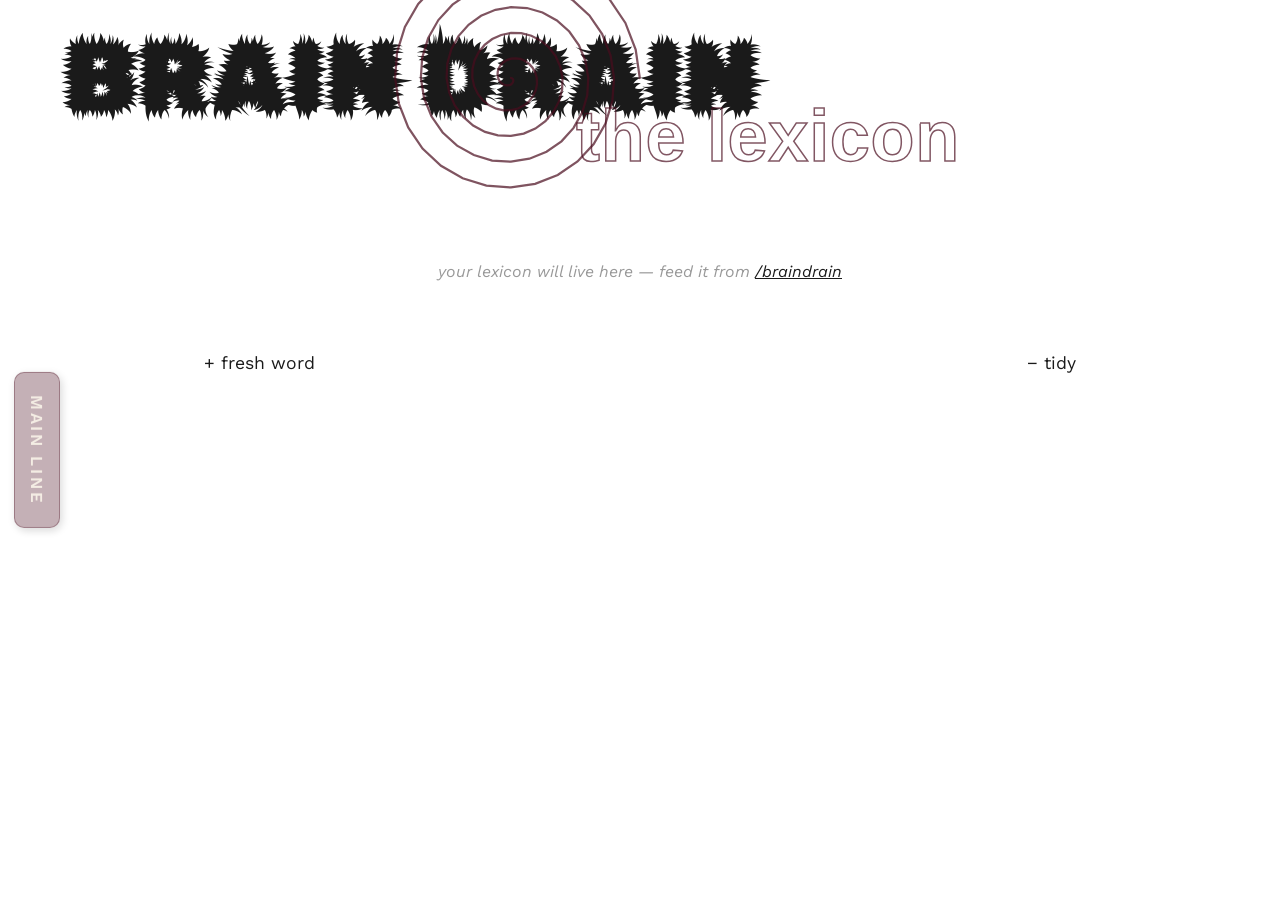
==== commit e8281af9: "braindrain: clickable swirl with drain animation + smaller mobile tabs - the spiral SVG in the heade" ====
--- a/braindrain-lexicon/index.html
+++ b/braindrain-lexicon/index.html
@@ -7,8 +7,8 @@
   <link rel="preconnect" href="https://fonts.googleapis.com">
   <link rel="preconnect" href="https://fonts.gstatic.com" crossorigin>
   <link href="https://fonts.googleapis.com/css2?family=Rubik+Beastly&family=Inter:wght@400;500;600&family=Work+Sans:ital,wght@0,400;0,500;0,600;1,400&display=swap" rel="stylesheet">
-  <link rel="stylesheet" href="../braindrain/braindrain.css?v=17">
-  <link rel="stylesheet" href="../braindrain-mainline/braindrainmain.css?v=14">
+  <link rel="stylesheet" href="../braindrain/braindrain.css?v=22">
+  <link rel="stylesheet" href="../braindrain-mainline/braindrainmain.css?v=15">
   <link rel="stylesheet" href="lexicon.css?v=5">
 </head>
 <body>
@@ -54,6 +54,36 @@
       }
       path.setAttribute('d', d);
     })();
+
+    // Click the swirl → swirl spirals into itself → navigate to the input.
+    (() => {
+      const swirl = document.querySelector('.rings');
+      if (!swirl) return;
+      swirl.classList.add('clickable');
+      swirl.setAttribute('role', 'link');
+      swirl.setAttribute('aria-label', 'back to brain drain');
+      swirl.setAttribute('tabindex', '0');
+      let draining = false;
+      const drain = () => {
+        if (draining) return;
+        draining = true;
+        swirl.classList.add('draining');
+        const main = document.querySelector('main');
+        if (main) {
+          const s = swirl.getBoundingClientRect();
+          const m = main.getBoundingClientRect();
+          main.style.transformOrigin =
+            (s.left + s.width / 2 - m.left) + 'px ' +
+            (s.top + s.height / 2 - m.top) + 'px';
+          main.classList.add('draining-content');
+        }
+        setTimeout(() => { window.location.href = '/braindrain'; }, 820);
+      };
+      swirl.addEventListener('click', drain);
+      swirl.addEventListener('keydown', (e) => {
+        if (e.key === 'Enter' || e.key === ' ') { e.preventDefault(); drain(); }
+      });
+    })();
   </script>
 
   <script src="lexicon.js?v=6"></script>
--- a/braindrain/braindrain.css
+++ b/braindrain/braindrain.css
@@ -57,6 +57,68 @@
   padding: 0 8px;
   white-space: nowrap;
   text-transform: uppercase;
+}
+
+/* On pages where the swirl acts as a "return home" link (lexicon, main line),
+   JS adds .clickable so the rings catch pointer events and signal interaction. */
+.rings.clickable {
+  pointer-events: auto;
+  cursor: pointer;
+  z-index: 4;
+  transition: opacity 0.18s ease, transform 0.2s ease;
+}
+
+.rings.clickable:hover {
+  opacity: 1;
+  transform: translate(-50%, -50%) rotate(40deg);
+}
+
+/* "drain" exit animations — clicking the swirl plays two synchronized
+   animations: the swirl spirals dramatically (4 full turns) while the
+   page contents tilt and fade like water swirling down a drain. */
+.rings.draining {
+  animation: swirl-drain 0.85s cubic-bezier(0.5, 0, 0.95, 0.35) forwards;
+  pointer-events: none;
+}
+
+@keyframes swirl-drain {
+  0% {
+    transform: translate(-50%, -50%) rotate(0) scale(1);
+    opacity: 0.7;
+  }
+  100% {
+    transform: translate(-50%, -50%) rotate(1440deg) scale(0);
+    opacity: 0;
+  }
+}
+
+.draining-content {
+  animation: drain-content 0.85s cubic-bezier(0.55, 0, 0.95, 0.4) forwards;
+  pointer-events: none;
+}
+
+@keyframes drain-content {
+  0% {
+    transform: rotate(0) scale(1);
+    opacity: 1;
+  }
+  60% {
+    opacity: 0.85;
+  }
+  100% {
+    transform: rotate(900deg) scale(0);
+    opacity: 0;
+  }
+}
+
+@media (prefers-reduced-motion: reduce) {
+  .rings.draining,
+  .draining-content {
+    animation: drain-reduced 0.25s ease-out forwards;
+  }
+  @keyframes drain-reduced {
+    to { opacity: 0; }
+  }
 }
 
 .main-line {
--- a/braindrain-mainline/braindrainmain.css
+++ b/braindrain-mainline/braindrainmain.css
@@ -520,12 +520,13 @@
     left: 0;
   }
   .folder-tab-side {
-    padding: 14px 7px;
-    font-size: 0.8rem;
-    letter-spacing: 0.12em;
+    padding: 9px 5px;
+    font-size: 0.55rem;
+    letter-spacing: 0.1em;
+    border-radius: 7px;
   }
   .folder-tab-side:hover,
   .folder-tab-side:active {
-    padding: 14px 10px;
-  }
-}
+    padding: 9px 7px;
+  }
+}
